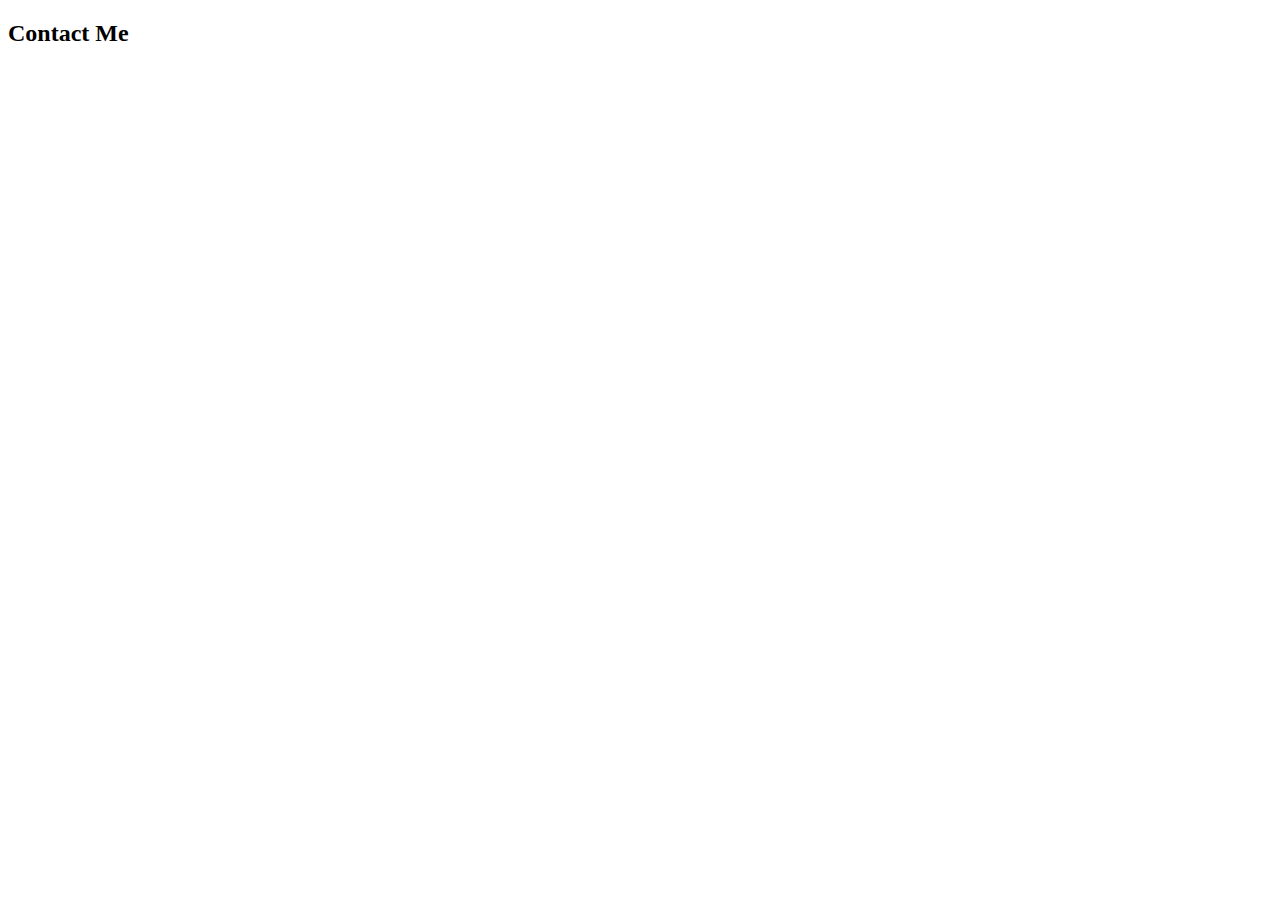
==== pages/contact.html @ 8aca272c "Organised folder structure and added two new pages" ====
<!DOCTYPE html>
<html lang="en">
<head>
    <meta charset="UTF-8">
    <meta http-equiv="X-UA-Compatible" content="IE=edge">
    <meta name="viewport" content="width=device-width, initial-scale=1.0">
    <title>Contact</title>
</head>
<body>
    <header>
        <h2>Contact Me</h2>
    </header>
    
</body>
</html>
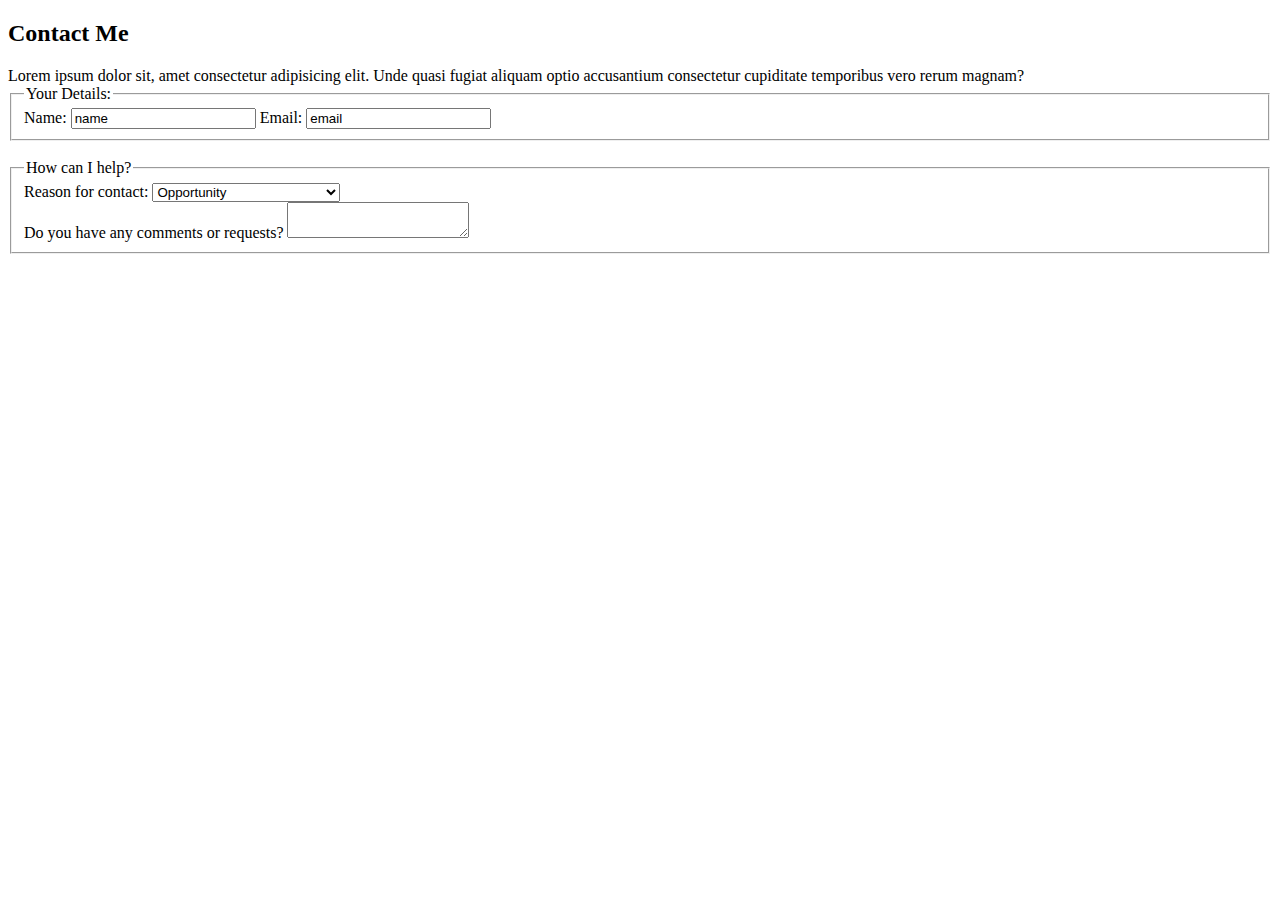
==== commit 4e5423d5: "added form for contact page" ====
--- a/pages/contact.html
+++ b/pages/contact.html
@@ -10,6 +10,36 @@
     <header>
         <h2>Contact Me</h2>
     </header>
+    <section>
+        Lorem ipsum dolor sit, amet consectetur adipisicing elit. Unde quasi fugiat aliquam optio accusantium consectetur cupiditate temporibus vero rerum magnam?
+    <form>
+        <fieldset> <legend> Your Details: </legend>
+            <label>
+                Name: <input type="text" value="name">
+            </label>
+            <label>
+                Email: <input type="email" value="email">
+            </label>
+
+        </fieldset>
+        <br />
+        <fieldset> 
+            <legend> How can I help? </legend>
+        <label for="reason-for-contact"> Reason for contact:</label>
+        <select name=“reason-for-contact” id="reason-for-contact">
+            <option value=“Enquiry” selected>Enquiry</option>
+            <option value=“Opportunity” selected>Opportunity</option>
+            <option value=“Further-detail-about-projects ”>Further detail about projects</option>
+            <option value=“other”>Other</option>
+        </select>
+        <br />
+        <label for="comments"> Do you have any comments or requests?</label>
+        <textarea name=“comments-and-requests”> </textarea>
+    </fieldset>
+
+    </form>
     
+    
+    </section>
 </body>
 </html>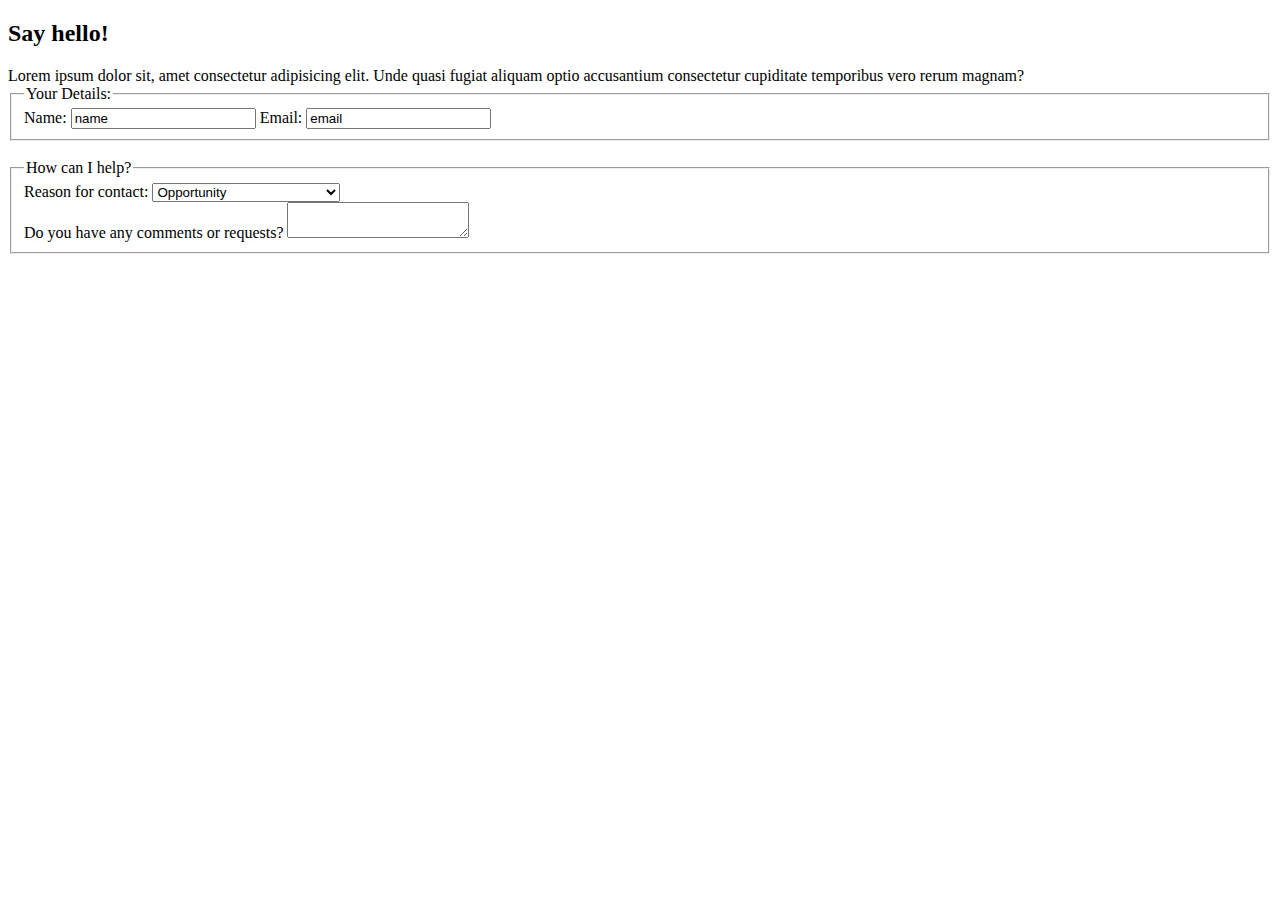
==== commit 1d978f3e: "Worked on the about-me section and added image" ====
--- a/pages/contact.html
+++ b/pages/contact.html
@@ -8,7 +8,7 @@
 </head>
 <body>
     <header>
-        <h2>Contact Me</h2>
+        <h2>Say hello!</h2>
     </header>
     <section>
         Lorem ipsum dolor sit, amet consectetur adipisicing elit. Unde quasi fugiat aliquam optio accusantium consectetur cupiditate temporibus vero rerum magnam?
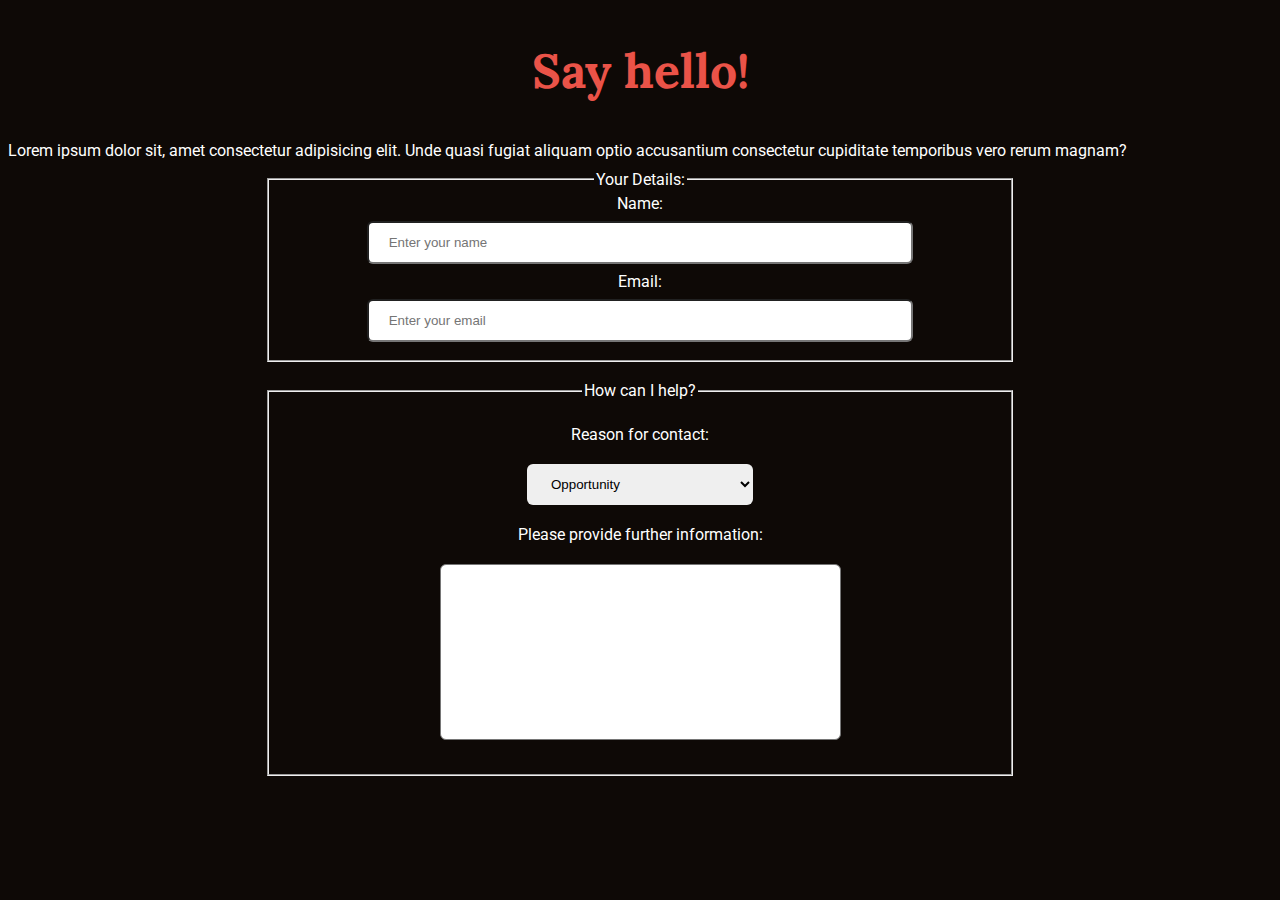
==== commit 4fee80f6: "Styled the contacts page" ====
--- a/pages/contact.html
+++ b/pages/contact.html
@@ -4,28 +4,35 @@
     <meta charset="UTF-8">
     <meta http-equiv="X-UA-Compatible" content="IE=edge">
     <meta name="viewport" content="width=device-width, initial-scale=1.0">
+    <link rel="stylesheet" type="text/css" href="/style.css">
+    <link rel="preconnect" href="https://fonts.gstatic.com">
+    <link rel="preconnect" href="https://fonts.gstatic.com">
+    <link href="https://fonts.googleapis.com/css2?family=Lora:ital,wght@1,600;1,700&family=Roboto&display=swap" rel="stylesheet">
+    
+   
     <title>Contact</title>
 </head>
-<body>
+<body class="contact-body">
     <header>
-        <h2>Say hello!</h2>
+        <h2 class="hello-title">Say hello!</h2>
     </header>
     <section>
         Lorem ipsum dolor sit, amet consectetur adipisicing elit. Unde quasi fugiat aliquam optio accusantium consectetur cupiditate temporibus vero rerum magnam?
-    <form>
+    <form class="contact-form">
         <fieldset> <legend> Your Details: </legend>
-            <label>
-                Name: <input type="text" value="name">
-            </label>
-            <label>
-                Email: <input type="email" value="email">
-            </label>
+            <label for="name" id="name-label">Name:</label><br>
+  <input type="text" required id="name" name="name" placeholder="Enter your name">
+            <br />
+            <label for="email" id="email-label">Email:</label><br>
+  <input type="email" required id="email"  name="email"
+     placeholder="Enter your email "> 
 
         </fieldset>
         <br />
         <fieldset> 
             <legend> How can I help? </legend>
-        <label for="reason-for-contact"> Reason for contact:</label>
+            <br />
+        <label for="reason-for-contact"> Reason for contact:</label> <br />
         <select name=“reason-for-contact” id="reason-for-contact">
             <option value=“Enquiry” selected>Enquiry</option>
             <option value=“Opportunity” selected>Opportunity</option>
@@ -33,7 +40,7 @@
             <option value=“other”>Other</option>
         </select>
         <br />
-        <label for="comments"> Do you have any comments or requests?</label>
+        <label for="comments"> Please provide further information: </label> <br />
         <textarea name=“comments-and-requests”> </textarea>
     </fieldset>
 
--- a/style.css
+++ b/style.css
@@ -0,0 +1,176 @@
+:root {
+--smoky-black: #0e0906ff;
+--fire-opal: #ea5348ff;
+--ash-gray: #bdbea9ff;
+--dark-sea-green: #8db38bff;
+--viridian: #56876dff;
+--dark-spring-green: #04724dff;
+--shadow: 0 1px 5px #ea5348ff;
+
+}
+
+html {
+    box-sizing: border-box;
+}
+
+.wrapper{
+    display: grid;
+    grid-template-rows: 800px;
+    
+    
+}
+.title{
+    font-family: 'Lora', serif;
+    font-size: 4rem;
+    color: var(--fire-opal);
+}
+
+.subtitle{
+    font-size: 2rem;
+    font-family: 'Roboto', sans-serif;
+    color: white;
+    
+}
+
+.index-header {
+    background-color: var(--smoky-black);
+    padding: 200px;
+    box-shadow: var(--shadow);
+
+}
+
+nav ul{
+    display: grid;
+    grid-gap: 20px;
+   position:absolute;
+    top: 0;
+    right:0;
+    padding: 5px;
+    margin: 5px;
+    font-family: 'Roboto', sans-serif;
+    font-size: 1rem;
+    color: white;
+  list-style-type: none;
+}
+
+a:visited {
+    color: white;
+  }
+  a:hover{
+      color: var(--fire-opal);
+  }
+
+.section2 {
+display: grid;
+grid-gap: 10px;
+justify-content: center;
+font-family: 'Roboto', sans-serif;
+
+}
+.passionimg {
+max-width: 100%;
+  height: auto;
+  
+}
+.passionimg:hover {
+    transform: scaleX(-1);
+  }
+  .subheading {
+      text-align: center;
+      font-size: 2rem;
+
+  }
+  .section3 {
+      display: grid;
+    border-style: solid;
+    border-width: medium;
+    border-color: var(--smoky-black);
+    font-family: 'Roboto', sans-serif;
+
+  }
+.subheading2 {
+    
+    font-size: 3rem;
+    color: var(--smoky-black);
+    text-align: center;
+}
+.about-me {
+    text-align: center;
+}
+/*.me-image {
+display: block;
+float: right;
+max-width:100%;
+height:auto;
+  border-radius: 50%;
+}*/
+
+
+  footer {
+      padding: 20px;
+      background-color: var(--smoky-black);
+      color: var(--fire-opal);
+      text-align: end;
+      font-family: 'Roboto', sans-serif;
+      font-size: x-small;
+
+  }
+
+  /*styling for contacts page*/
+
+  .contact-body {
+    font-family: 'Roboto', sans-serif;
+    background-color: var(--smoky-black);
+    color: white;
+  }
+
+  .hello-title {
+      color: var(--fire-opal);
+      font-size: 3rem;
+      font-family: 'Lora', serif;
+      text-align: center;
+  }
+
+  input {
+      width: 70%;
+      padding: 12px 20px;
+       margin: 8px 0;
+       border-radius: 6px;
+    
+  }
+
+  input:focus {
+    background-color: var(--fire-opal);
+    outline: none;
+  }
+select {
+  padding: 12px 20px;
+  border: none;
+  border-radius: 6px;
+  margin: 20px;
+}
+
+select:focus {
+    outline: none;
+    background-color: var(--fire-opal);
+}
+
+textarea {
+    resize: none;
+    width: 50%;
+    height: 150px;
+    padding: 12px 20px;
+    border-radius: 6px;
+    margin: 20px;
+}
+textarea:focus {
+    background-color: var(--fire-opal);
+    outline: none;
+}
+
+.contact-form{
+    max-width: 750px;
+  margin: auto;
+  padding: 10px;
+  text-align: center;
+}